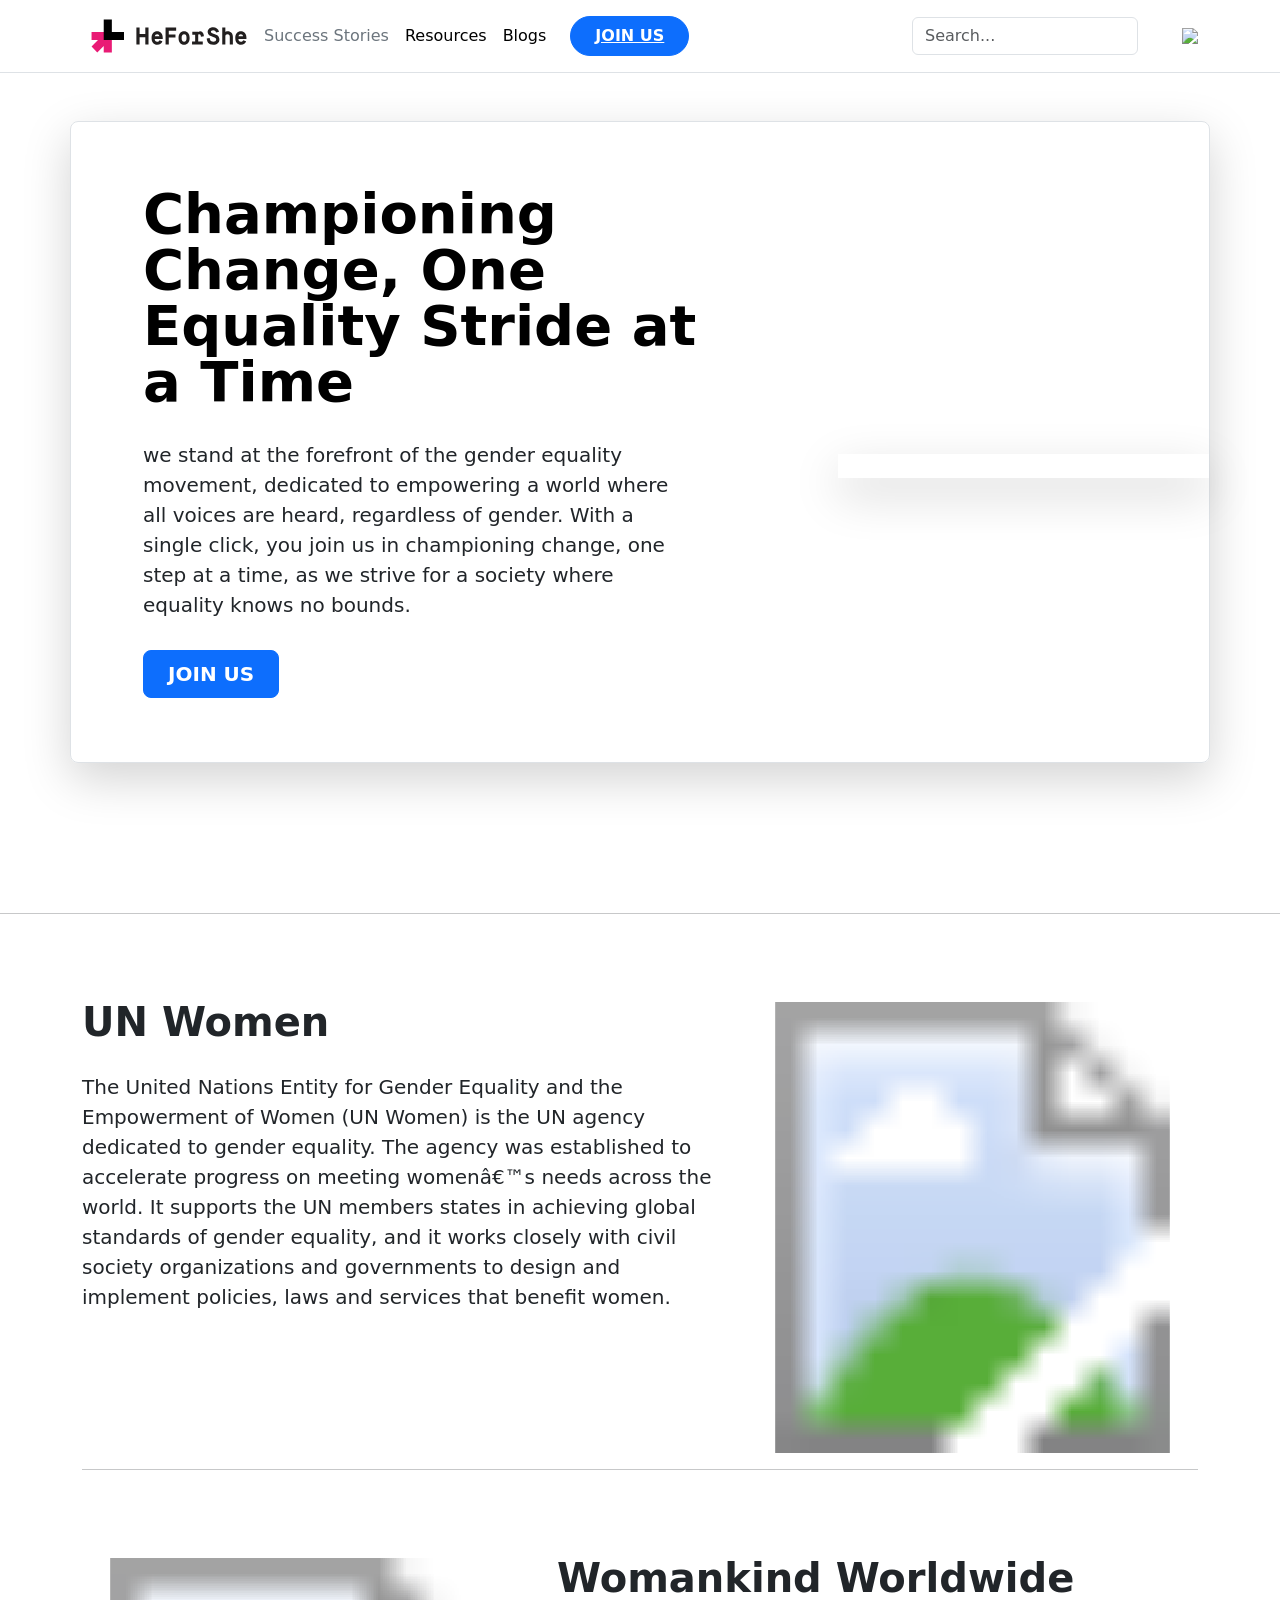
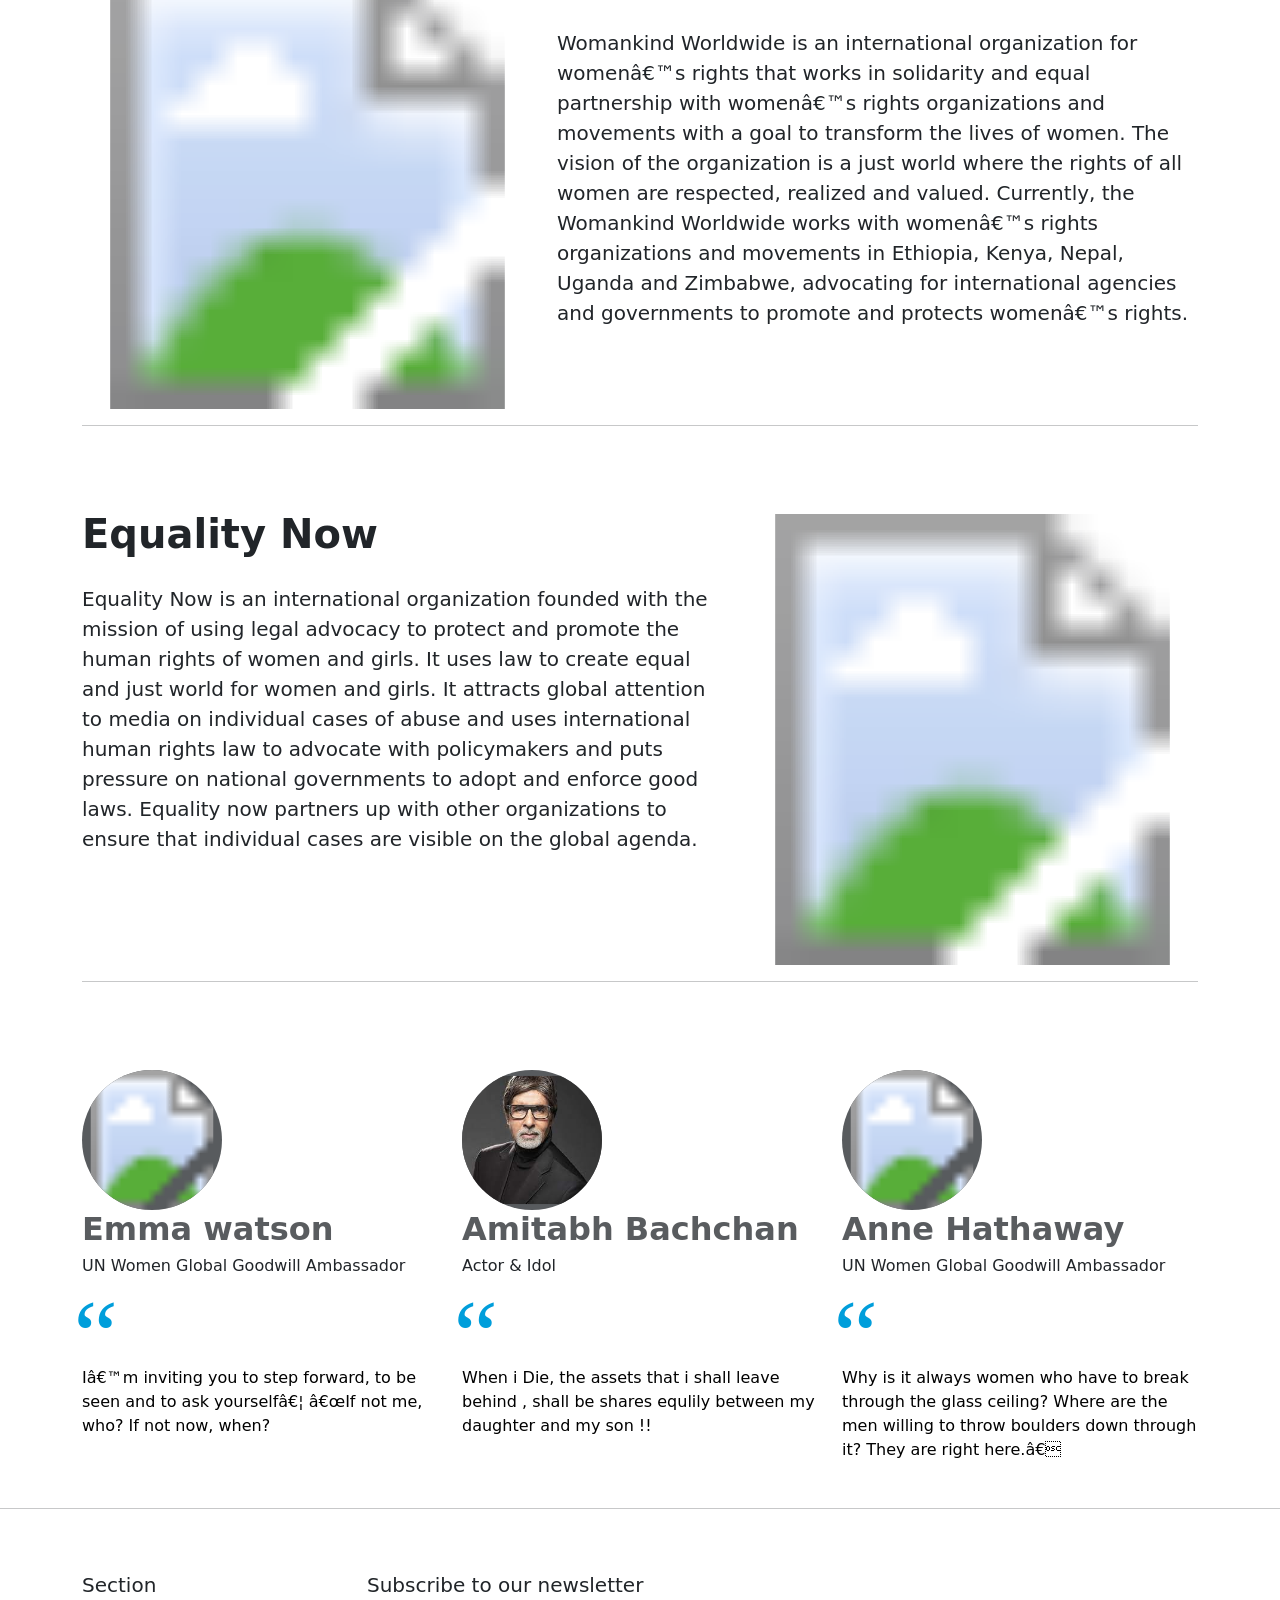
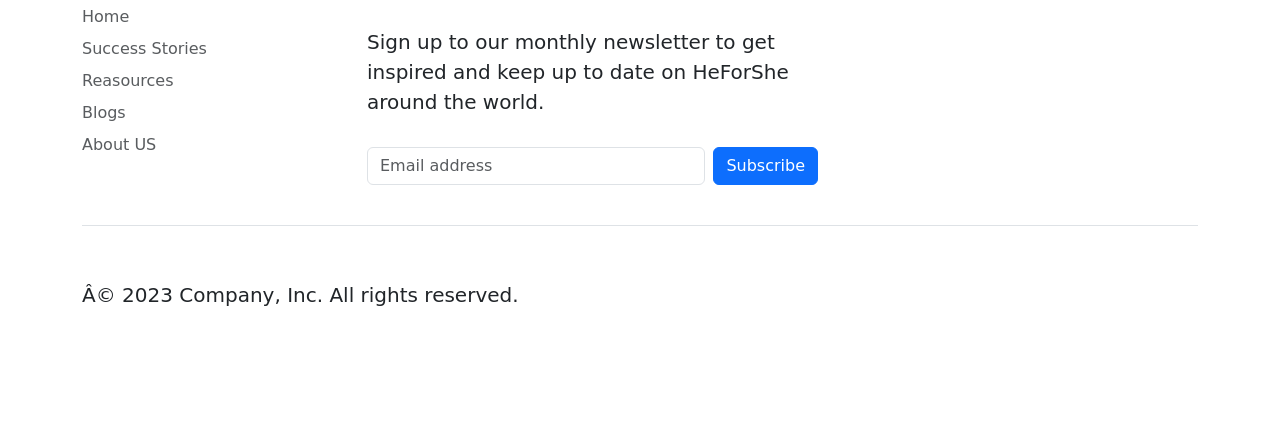
==== index.html @ f85cec6c "1st" ====
<!DOCTYPE html>
<html lang="en">
  <head>
    <link href="https://cdn.jsdelivr.net/npm/bootstrap@5.3.2/dist/css/bootstrap.min.css" rel="stylesheet" integrity="sha384-T3c6CoIi6uLrA9TneNEoa7RxnatzjcDSCmG1MXxSR1GAsXEV/Dwwykc2MPK8M2HN" crossorigin="anonymous">
   
    <title>HEFORSHE</title>
    <link rel="stylesheet" href="style.css">
  </head>
  <body>
    <header class="p-3  border-bottom">
        <div class="container">
          <div class="d-flex flex-wrap align-items-center justify-content-center justify-content-lg-start">
            <a href="/" class="d-flex align-items-center mb-2  mb-lg-0 link-body-emphasis text-decoration-none">
              <svg class="bi me-2 " width="150"  height="32" role="img" ><img   src="logo.svg"/></svg>
            </a>
            
            <ul class="nav col-12 col-lg-auto me-lg-auto mb-2 justify-content-center mb-md-0">
              <li><a href="#" class="nav-link px-2 link-secondary"></a></li>
              <li><a href="success.html" class="nav-link px-2 link-secondary">Success Stories</a></li>
              
              <li><a href="resources.html" class="nav-link px-2 link-body-emphasis">Resources</a></li>
              <li><a href="blogpage.html" class="nav-link px-2 link-body-emphasis">Blogs</a></li>
              <li><a href="#" class="nav-link px-2 link-secondary"></a></li>
              <button class="btn btn-primary rounded-pill px-2 px-4 me-md-2 fw-bold" type="button" ><a class="text-white"href="Joinus.html">JOIN US</a></button>
            </ul>
    
            <form class="col-12 col-lg-auto mb-3 mb-lg-0 me-lg-3" role="search">
              <input type="search" class="form-control" placeholder="Search..." aria-label="Search">
            </form>
            
            <a href="https://www.unwomen.org/en" class="d-flex align-items-center mb-2  mb-lg-0 link-body-emphasis text-decoration-none">
              <svg class="bi me-2 " width="20"  height="32" role="img" ><img href="https://www.unwomen.org/en"  src="https://www.unwomen.org/sites/default/files/2021-11/logo.svg"/></svg>
            </a>
    
           
          </div>
        </div>
      </header>
      
      

    

    
      
      <div class="container my-5">
        <div class="row p-4 pb-0 pe-lg-0 pt-lg-5 align-items-center rounded-3 border shadow-lg">
          <div class="col-lg-7 p-3 p-lg-5 pt-lg-3">
            <h1 class="display-4 fw-bold lh-1 text-body-emphasis">Championing Change, One Equality Stride at a Time</h1>
            <p class="lead">we stand at the forefront of the gender equality movement, dedicated to empowering a world where all voices are heard, regardless of gender. With a single click, you join us in championing change, one step at a time, as we strive for a society where equality knows no bounds.</p>
            <div class="d-grid gap-2 d-md-flex justify-content-md-start mb-4 mb-lg-3">
              <a href="Joinus.html"><button  type="button" class="btn btn-primary btn-lg px-4 me-md-2 fw-bold">JOIN US</button>
              </a>
            </div>
          </div>
          <div class="col-lg-4 offset-lg-1 p-0 overflow-hidden shadow-lg">
              <img class="rounded-lg-3" src="https://encrypted-tbn0.gstatic.com/images?q=tbn:ANd9GcS2pL4avNPLorINV29TD_T9YFarQGXSgUhSeA" alt="" width="450">
          </div>
        </div>
      </div>
      <br>
      <br>
      <br>
      <p></p>
      <hr class="featurette-divider">
      <br>
      <br>
      <br>
      <div class="container marketing">
        <div class="row featurette">
          <div class="col-md-7">
            <h2 class="featurette-heading fs-1 lh-1 fw-bold">UN Women <span class="text-body-secondary"></span></h2>
            <p class="lead">The United Nations Entity for Gender Equality and the Empowerment of Women (UN Women) is the UN agency dedicated to gender equality. The agency was established to accelerate progress on meeting women’s needs across the world. It supports the UN members states in achieving global standards of gender equality, and it works closely with civil society organizations and governments to design and implement policies, laws and services that benefit women.</p>
            <p class="link"></p>
          </div>
          <div class="col-md-5">
            <svg class="bd-placeholder-img bd-placeholder-img-lg featurette-image img-fluid mx-auto" width="500" height="500" xmlns="#" role="img" aria-label="" preserveAspectRatio="xMidYMid slice" focusable="false">
             
              
              <image width="100%" height="100%" xlink:href="https://www.unwomen.org/sites/default/files/2021-11/logo.svg" ></image>
            </svg>
            
          </div>
        </div>
        <hr class="featurette-divider">
        <br>
      <br>
      <br>
        <div class="row featurette">
          <div class="col-md-7 order-md-2">
            <h1 class="featurette-heading fw-bold lh-1">Womankind Worldwide</h1>
            <p class="lead">Womankind Worldwide is an international organization for women’s rights that works in solidarity and equal partnership with women’s rights organizations and movements with a goal to transform the lives of women. The vision of the organization is a just world where the rights of all women are respected, realized and valued. Currently, the Womankind Worldwide works with women’s rights organizations and movements in Ethiopia, Kenya, Nepal, Uganda and Zimbabwe, advocating for international agencies and governments to promote and protects women’s rights.</p>
            <p class="link"></p>
          </div>
          <div class="col-md-5 order-md-1">
            <svg class="bd-placeholder-img bd-placeholder-img-lg featurette-image img-fluid mx-auto" width="500" height="500"  role="img" aria-label="" preserveAspectRatio="xMidYMid slice" focusable="false">
              
              
              <image width="100%" height="100%" xlink:href="https://www.womankind.org.uk/wp-content/themes/womankind-theme/src/images/womenkind-logo.svg"></image>
            </svg>
          </div>
        </div>
        <hr class="featurette-divider">
        <br>
      <br>
      <br>
        <div class="row featurette">
          <div class="col-md-7">
            <h1 class="featurette-heading fw-bold lh-1">Equality Now</h1>
            <p class="lead">Equality Now is an international organization founded with the mission of using legal advocacy to protect and promote the human rights of women and girls. It uses law to create equal and just world for women and girls. It attracts global attention to media on individual cases of abuse and uses international human rights law to advocate with policymakers and puts pressure on national governments to adopt and enforce good laws. Equality now partners up with other organizations to ensure that individual cases are visible on the global agenda.</p>
            <p class="link"></p>
          </div>
          <div class="col-md-5">
            <svg class="bd-placeholder-img bd-placeholder-img-lg featurette-image img-fluid mx-auto" width="500" height="500"  role="img" aria-label="" preserveAspectRatio="xMidYMid slice" focusable="false">
              
              
              <image width="100%" height="100%" xlink:href="https://www.equalitynow.org/wp-content/uploads/2021/08/EqualityNow-logo.png"></image>
            </svg>
            
          </div>
        </div>
        <hr class="featurette-divider">
        <br>
      <br>
      <br>

        <div class="row">
          <div class="col-lg-4">
            <svg class="bd-placeholder-img rounded-circle" width="140" height="140" href="logo.svg" role="img" aria-label="Placeholder" preserveAspectRatio="xMidYMid slice" focusable="false"><rect width="100%" height="100%" fill="var(--bs-secondary-color)" ></rect>              <image width="100%" height="100%" xlink:href="https://www.heforshe.org/sites/default/files/2022-02/Emma%20Watson.png"></image></svg>
            <h2 class="fw-bold text-body-secondary">Emma watson</h2>
            <h6 class="fw-normal text-gray">UN Women Global Goodwill Ambassador</h3>
             
            <p class="text-body-emphasis fs-6 Quote-field_quote">I’m inviting you to step forward, to be seen and to ask yourself… “If not me, who? If not now, when?</p>
            
          </div><!-- /.col-lg-4 -->
          <div class="col-lg-4">
            <svg class="bd-placeholder-img rounded-circle" width="140" height="140" xmlns="" role="img" aria-label="Placeholder" preserveAspectRatio="xMidYMid slice" focusable="false"><rect width="100%" height="100%" fill="var(--bs-secondary-color)"></rect>              <image width="100%" height="100%" xlink:href="[data-uri]"></image></svg>
            <h2 class="fw-bold text-body-secondary ">Amitabh Bachchan</h2>
            <h6 class="fw-normal text-gray">Actor & Idol</h3>
            <p class="fw-normal text-body-emphasis fs-6 Quote-field_quote">When i Die, the assets that i shall leave behind , shall be shares equlily between my daughter and my son !! </p>
            
          </div><!-- /.col-lg-4 -->
          <div class="col-lg-4">
            <svg class="bd-placeholder-img rounded-circle" width="140" height="140" xmlns="https://www.heforshe.org/sites/default/files/2022-02/Emma%20Watson.png" role="img" aria-label="Placeholder" preserveAspectRatio="xMidYMid slice" focusable="false"><rect width="100%" height="100%" fill="var(--bs-secondary-color)"></rect>              <image width="100%" height="100%" xlink:href="https://www.heforshe.org/sites/default/files/2022-02/Anne%20Hathaway.png"></image></svg>
            <h2 class="fw-bold text-body-secondary">Anne Hathaway</h2>
            
            <h6 class="fw-normal text-gray">UN Women Global Goodwill Ambassador</h3>
              <p class="fw-normal text-body-emphasis fs-6 Quote-field_quote">Why is it always women who have to break through the glass ceiling? Where are the men willing to throw boulders down through it? They are right here.”</p>
           
          </div><!-- /.col-lg-4 -->
        </div>
        </div>
        <hr class="featurette-divider">
        
    
    
       
        
    
      
      
      <div class="container">
        <footer class="py-5">
          <div class="row">
            <div class="col-6 col-md-2 mb-3">
              <h5>Section</h5>
              <ul class="nav flex-column">
                <li class="nav-item mb-2"><a href="index.html" class="nav-link p-0 text-body-secondary">Home</a></li>
                <li class="nav-item mb-2"><a href="success.html" class="nav-link p-0 text-body-secondary">Success Stories</a></li>
                
                <li class="nav-item mb-2"><a href="resources.html" class="nav-link p-0 text-body-secondary">Reasources</a></li>
                <li class="nav-item mb-2"><a href="blogpage.html" class="nav-link p-0 text-body-secondary">Blogs</a></li>
                <li class="nav-item mb-2"><a href="aboutus.html" class="nav-link p-0 text-body-secondary">About US</a></li>
              </ul>
            </div>
      
           
      
            <div class="col-md-5 offset-md-1 mb-3">
              <form>
                <h5>Subscribe to our newsletter</h5>
                <p>Sign up to our monthly newsletter to get inspired and keep up to date on HeForShe around the world.</p>
                <div class="d-flex flex-column flex-sm-row w-100 gap-2">
                  <label for="newsletter1" class="visually-hidden">Email address</label>
                  <input id="newsletter1" type="text" class="form-control" placeholder="Email address">
                  <button class="btn btn-primary" type="button">Subscribe</button>
                </div>
              </form>
            </div>
          </div>
      
          <div class="d-flex flex-column flex-sm-row justify-content-between py-4 my-4 border-top">
            <p>© 2023 Company, Inc. All rights reserved.</p>
            <ul class="list-unstyled d-flex">
              <li class="ms-3"><a class="link-body-emphasis" href="#"><svg class="bi" width="24" height="24"><use xlink:href="#twitter"></use></svg></a></li>
              <li class="ms-3"><a class="link-body-emphasis" href="#"><svg class="bi" width="24" height="24"><use xlink:href="#instagram"></use></svg></a></li>
              <li class="ms-3"><a class="link-body-emphasis" href="#"><svg class="bi" width="24" height="24"><use xlink:href="#facebook"></use></svg></a></li>
            </ul>
          </div>
        </footer>
      </div>
	<script src="index.js"></script>
  </body>
</html>
---- style.css ----
.Quote-field_quote::before {
    display: block;
    content: "“";
    font-family: "Times New Roman", Times, serif;
    color: #009edb;
    font-size: 100px;
    line-height: 60px;
    margin-left: -8.5px;
    margin-top: 30px;
}


.SiteHeader-join_us_popup h2 {
    color: #0d6efd;
    margin: 0 0 5px;
}
button {
    display: inline-block;
    vertical-align: top;
    background: #0d6efd;
    color: #FFFFFF;
    border: 2px solid #0d6efd;
    font-family: 'Arial','sans-serif';
    -webkit-appearance: none;
    -moz-appearance: none;
    appearance: none;
    padding: 15px 25px;
    font-family: "maison_neuebold",Helvetica,Arial,sans-serif;
}


#block-joinusblock {
    text-align: center;
    padding: 0 0 30px;

    flex: 1 1 auto;
    margin: 0 auto;
    max-width: 30%;
    padding: auto;
   
    /* Add any specific styling for the container div */
}

.JoinUsBlock-body h2 {
    text-align: center;
    align-items: center;
    color: #0d6efd;
    margin: 0 0 5px;
}

.JoinUsBlock-field_social_media_links {
    align-items: center;
    margin-top: 20px;

}




.SocialMediaLinks-item a {
    padding: auto;
    display: inline-block;
    vertical-align: top;
    background: #0d6efd;
    color: #FFFFFF;
    border: 2px solid #0d6efd;
    font-family: 'Arial', sans-serif;
    -webkit-appearance: none;
    -moz-appearance: none;
    appearance: none;
    padding: 15px 25px;
    font-family: "maison_neuebold", Helvetica, Arial, sans-serif;
}

/* Add any other CSS rules as needed for your specific styling. */
.JoinTheConversation .SocialMedia-body {
    line-height: 26px;
}

.SocialMediaLinks ul {
    margin: 0;
    padding: 0;
    list-style: none;
}

.SocialMediaLinks--horizontal ul {
    display: -ms-flexbox;
    display: flex;
    -ms-flex-direction: row;
    flex-direction: row;
    -ms-flex-wrap: nowrap;
    flex-wrap: nowrap;
    -ms-flex-align: center;
    align-items: center;
    gap: 15px;
}

.SocialMediaLinks--vertical ul {
    display: -ms-flexbox;
    display: flex;
    -ms-flex-direction: column;
    flex-direction: column;
    -ms-flex-align: center;
    align-items: center;
    gap: 10px;
}

.SocialMediaLinks--vertical ul li {
    width: 100%;
}



.SocialMediaLinks-item:before {
    content: "";
    display: block;
    width: 32px;
    height: 0;
    padding-top: 32px;
    overflow: hidden;
    -webkit-mask-repeat: no-repeat;
    mask-repeat: no-repeat;
    -webkit-mask-size: contain;
    mask-size: contain;
    -webkit-mask-position: center center;
    mask-position: center center;
    background-color: #0d6efd;
    transition: background-color 0.5s ease;
}

.SocialMediaLinks-item:before:hover {
    background-color: #000000;
}

.SocialMediaLinks-item.instagram:before {
    -webkit-mask-image: url("https://www.heforshe.org//themes/custom/heforshe/assets/img/instagram.svg");
    mask-image: url("https://www.heforshe.org//themes/custom/heforshe/assets/img/instagram.svg");
}

.SocialMediaLinks-item.twitter:before {
    -webkit-mask-image: url("https://www.heforshe.org//themes/custom/heforshe/assets/img/twitter.svg");
    mask-image: url("https://www.heforshe.org//themes/custom/heforshe/assets/img/twitter.svg");
}

.SocialMediaLinks-item.facebook:before {
    -webkit-mask-image: url("https://www.heforshe.org//themes/custom/heforshe/assets/img/facebook.svg");
    mask-image: url("https://www.heforshe.org//themes/custom/heforshe/assets/img/facebook.svg");
}

.SocialMediaLinks-item.youtube:before {
    -webkit-mask-image: url("https://www.heforshe.org//themes/custom/heforshe/assets/img/youtube.svg");
    mask-image: url("https://www.heforshe.org//themes/custom/heforshe/assets/img/youtube.svg");
}

.SocialMediaLinks-item.tiktok:before {
    -webkit-mask-image: url("https://www.heforshe.org//themes/custom/heforshe/assets/img/tiktok.svg");
    mask-image: url("https://www.heforshe.org//themes/custom/heforshe/assets/img/tiktok.svg");
}



.SocialMediaLinks-item--with_title {
    display: block;
    font-family: "maison_neuebold",Helvetica,Arial,sans-serif;
    background-color: #0d6efd;
    color: white;
    text-decoration: none;
    text-transform: uppercase;
    padding: 10px;
    border-radius: 100px;
}


.SocialMediaLinks-item--with_title:before {
    display: inline-block;
    vertical-align: middle;
    background-color: white;
}

.Resource-share_links {
    display: -ms-flexbox;
    display: flex;
    -ms-flex-align: center;
    align-items: center;
    -ms-flex-pack: end;
    justify-content: flex-end;
}

.Resource-share_links .social-icon {
    height: 25px;
    width: 25px;
    display: inline-block;
    margin: 5px;
}

.Resource-share_links .facebook-icon {
    background: url(https://www.heforshe.org//themes/custom/heforshe/assets/img/facebook.png) no-repeat 100% center / 25px;
}

.Resource-share_links .twitter-icon {
    background: url(https://www.heforshe.org//themes/custom/heforshe/assets/img/twitter.png) no-repeat 100% center / 25px;
}

.Resource-share_links .linkedin-icon {
    background: url(https://www.heforshe.org//themes/custom/heforshe/assets/img/linkedin.png) no-repeat 100% center / 25px;
}

header.masthead-blogmainpage {
    margin-bottom: 50px;
    background: no-repeat center center;
    background-color: #6c757d;
    background-attachment: scroll;
    position: relative;
    background-size: cover;
    padding-top: 8rem;
    padding-bottom: 8rem;
    text-align:center;
    color: white;
    
   
    background-repeat: no-repeat;
}
header.masthead {
    margin-bottom: 50px;
    background: no-repeat center center;
    background-color: #6c757d;
    background-attachment: scroll;
    position: relative;
    background-size: cover;
    padding-top: 8rem;
    padding-bottom: 8rem;
    text-align:justify;
    color: white;
    
   
    background-repeat: no-repeat;
}


.container_blog_, .container-fluid, .container-sm, .container-md, .container-lg, .container-xl {
    width: 100%;
    padding-right: 15px;
    padding-left: 15px;
    margin-right: auto;
    margin-left: auto;
    max-width: 710px;
}
header.masthead .post-heading .meta a {
    color: #fff;
    text-decoration: none;
}
header.masthead .post-heading .meta a:hover {
    color: #fff;
    text-decoration: underline;
}


header.masthead .page-heading, header.masthead .post-heading, header.masthead .site-heading {
    padding: 200px 0 150px;
    color: white;
    
}

.post-preview>a>.post-title {
    font-size: 30px;
    margin-top: 30px;
    margin-bottom: 10px;
    font-weight: 700;

}
.post-preview>a>.post-subtitle {
    font-weight: 300;
    margin: 0 0 10px;
}
.post-preview>.post-meta {
    font-size: 18px;
    font-style: italic;
    margin-top: 0;
    color: #6c757d;

}


.post-preview>a {
    color: #212529;
    text-decoration: none;
    background-color: transparent;
    -webkit-text-decoration-skip: objects;


}
.post-preview>a:hover {
    color: #0088ff;
}
.entry-content {

    margin-top: 30px;
    margin-bottom: 30px;
}


.entry-content a {
    text-decoration: none;
    color: #212529;
    text-decoration: none;
    background-color: transparent;
    -webkit-text-decoration-skip: objects;
}
.entry-content img {
    box-sizing: border-box;
    height: auto;
    max-width: 100%;
    vertical-align: bottom;
}
.entry-content a:hover {
    color: #0088ff;
    text-decoration: underline;
   
}

.blockquote {
    margin-bottom: 1rem;
    font-size: 1.25rem;
}

blockquote {
    font-style: italic;
    color: #6c757d;
}
blockquote {
    margin: 0 0 1rem;
}
p {
    font-size: 20px;
    line-height: 1.5;
    margin: 30px 0;
}
.section-heading {
    font-size: 36px;
    font-weight: 700;
    margin-top: 60px;
}

.caption {
    font-size: 14px;
    font-style: italic;
    display: block;
    margin: 0;
    padding: 10px;
    text-align: center;
    border-bottom-right-radius: 5px;
    border-bottom-left-radius: 5px;
}
p a {
    text-decoration: underline;
}
a {
    color: #212529;
}
.card {
    position: relative;
    width: 270px;
    margin: 2em;
    display: grid;
    grid-template-columns: 1fr;
    grid-template-rows: 180px 1fr auto;
}

.card-body,
.card-footer {
    display: flex;
    flex-direction: column;
    align-items: center;
}

.card-image {
    position: relative;
    border-top-left-radius: 18px;
    border-top-right-radius: 18px;
    z-index: 2;
    display: flex;
    justify-content: center;
    align-items: center;
    background: url(./images/bk1.jpg);
    background-size: cover;
}

.card-image img {
    max-width: 95%;
    max-height: 95%;
    transition: max-width 0.4s, max-height 0.4s;
}

.card:hover .card-image img {
    max-width: 120%;
    max-height: 120%;
}


.card {
    box-shadow: 0 15px 30px -10px #000;
    cursor: pointer;
}

.card:hover {
    box-shadow: 4px 4px 25px rgba(0, 0, 0, 0.2);
}

.card:nth-child(2) .card-image {
    background: url(./images/bk2.jpg);
}

.card:nth-child(3) .card-image {
    background: url(./images/bk3.jpg);
}

.card:nth-child(4) .card-image {
    background: url(./images/bk4.jpg);
}

.card-body {
    background: #fff;
    padding: 20px 28px;
}

.card-body .power {
    font-weight: bolder;
}

.card-body h2 {
    font-size: 1.8em;
    margin: 4px auto 12px;
}

.card-body p {
    color: gray;
    font-size: 1.1em;
    line-height: 20px;
    text-align: center;
}

.card-footer {
    width: 100%;
    display: grid;
    grid-template-columns: 1fr 1fr 1fr;
    border-bottom-left-radius: 18px;
    border-bottom-right-radius: 18px;
}

.card-footer .info {
    font-size: 0.9em;
    padding: 10px;
    color: #fff;
    display: flex;
    flex-direction: column;
    align-items: center;
    border-right: 1px solid rgba(0, 0, 0, 0.1);
}

.card-footer .info:last-child {
    border: none;
}

.card-footer .info .type {
    text-transform: uppercase;
    margin-top: 2px;
    font-size: 0.8em;
}

.card:nth-child(1) .card-footer {
    background: #4891ba;
}
.card:nth-child(2) .card-footer {
    background: #f6b10f;
}
.card:nth-child(3) .card-footer {
    background: #959595;
}
.card:nth-child(4) .card-footer {
    background: #9e5161;
}

.card:nth-child(1) .power {
    color: #4891ba;
}
.card:nth-child(2) .power {
    color: #f6b10f;
}
.card:nth-child(3) .power {
    color: #959595;
}
.card:nth-child(4) .power {
    color: #9e5161;
}

.selector {
    position: absolute;
    top: 0;
    left: 0;
    width: 100%;
    height: 100%;
    background-color: rgba(255, 255, 255, 0.85);
    border-radius: 18px;

    display: flex;
    justify-content: center;
    align-items: center;
    opacity: 0;
    transition: opacity 0.5s;
}

.card:hover .selector {
    opacity: 1;
}

.selector button {
    background-color: #4891ba;
    color: #fff;
    outline: none;
    border: 2px solid currentColor;
    cursor: pointer;
    padding: 12px 20px;
    transform: translateY(60px);
    border-radius: 50px;
    text-transform: uppercase;
    letter-spacing: 2px;
    font-size: 1.1em;
    font-weight: bolder;
    transition: opacity 0.3s;
}

.selector button:hover {
    opacity: 0.8;
}

.card:nth-child(2) .selector button {
    background-color: #f6b10f;
}
.card:nth-child(3) .selector button {
    background-color: #959595;
}
.card:nth-child(4) .selector button {
    background-color: #9e5161;
}
.container_card {
    position: relative;
    display: flex;
    justify-content: center;
    align-items: center;
    flex-wrap: wrap;
}
.report__button {
    border: 1px solid rgb(0, 158, 255);
    border-radius: 4px;
    padding: 1em 1.5em 1em 1.5em;
    margin: 2em 0;
    text-align: left;
    display: block;
    font-weight: 600;
    cursor: pointer;
    text-decoration: none;
    margin: 0;
    padding: 0;
    white-space: nowrap;
    font-size: 0.875rem;
    position: relative;
    text-align: center;
    
}
.report__button a {
    -webkit-transition: all 0.15s ease-out;
    -moz-transition: all 0.15s ease-out;
    -ms-transition: all 0.15s ease-out;
    transition: all 0.15s ease-out;
    background-color: #0d6efd;  
    color: #ffffff;
    display: inline-flex;
    justify-content: center;
    align-items: center;
    padding: 0.5rem;
    width: 100%;
}
.report__button--padded {
    margin-bottom: 1rem;
}
.report__button .img {
    vertical-align: text-bottom;
}
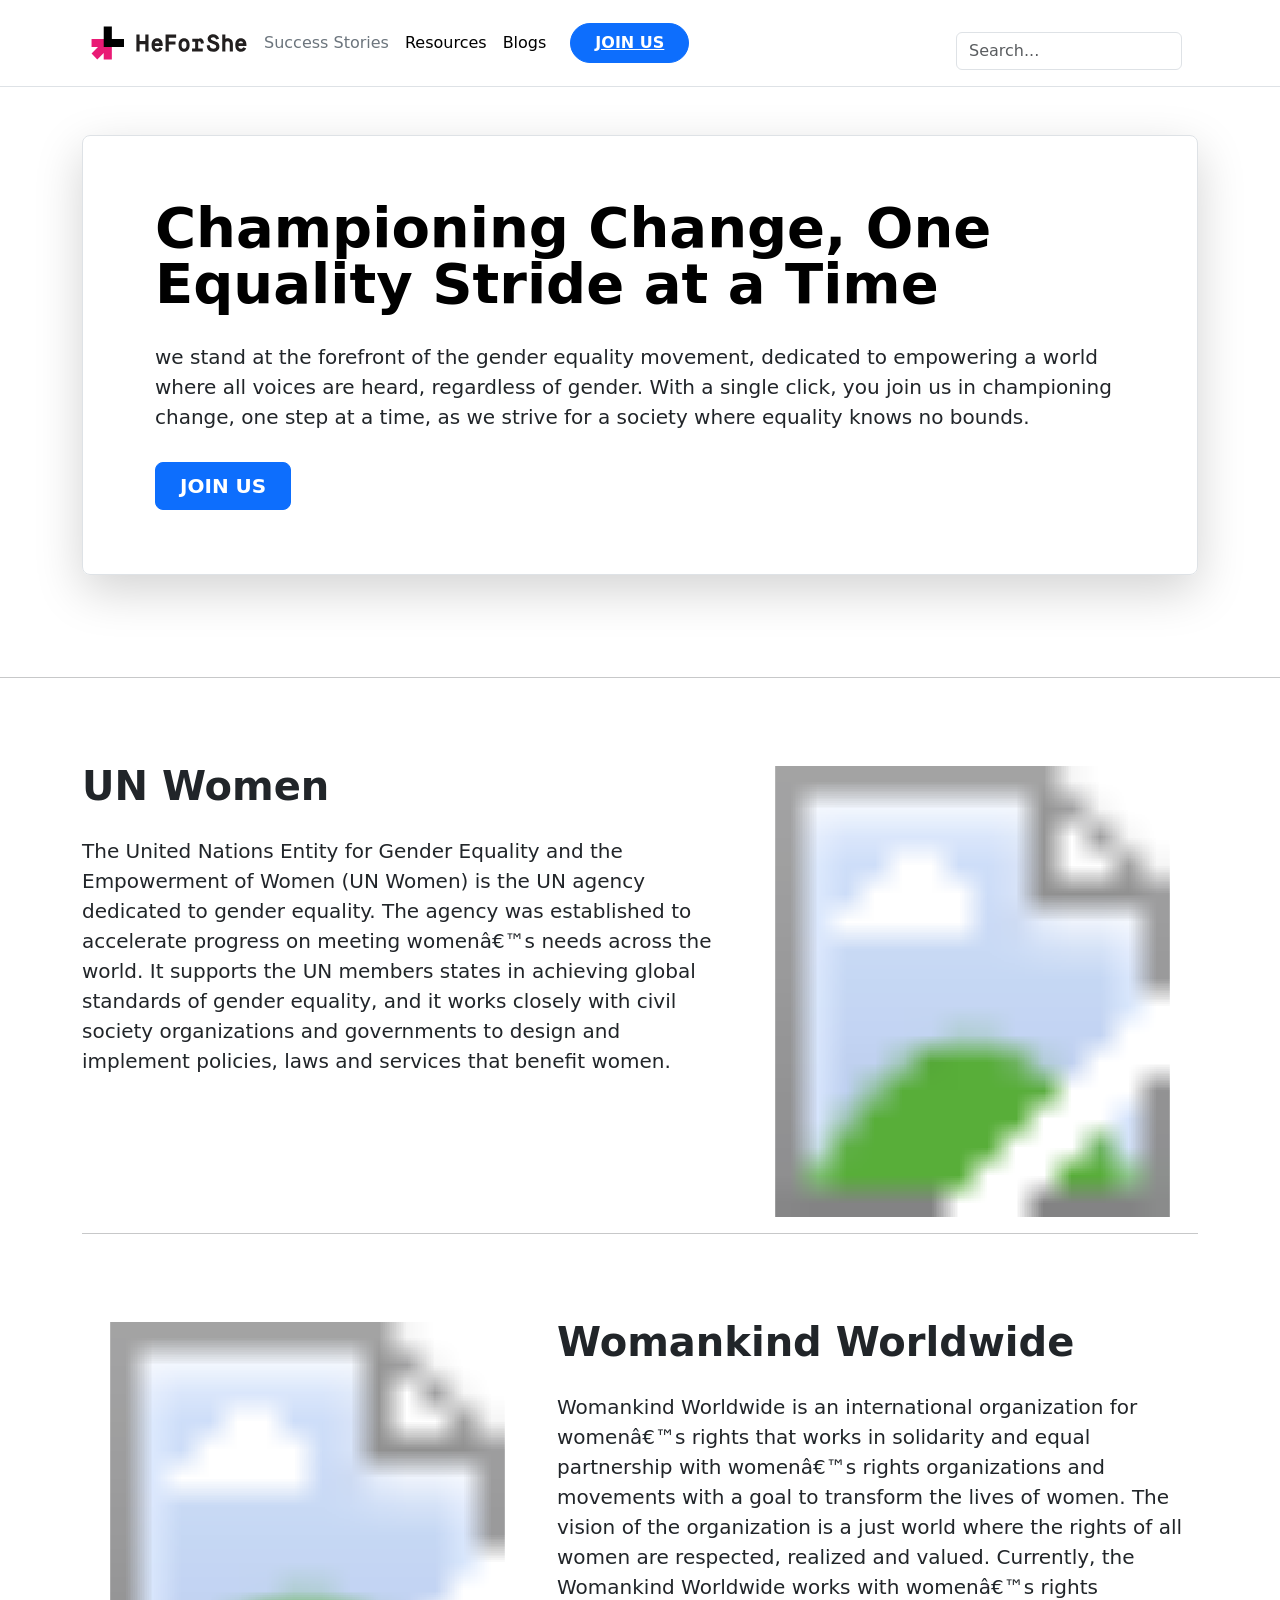
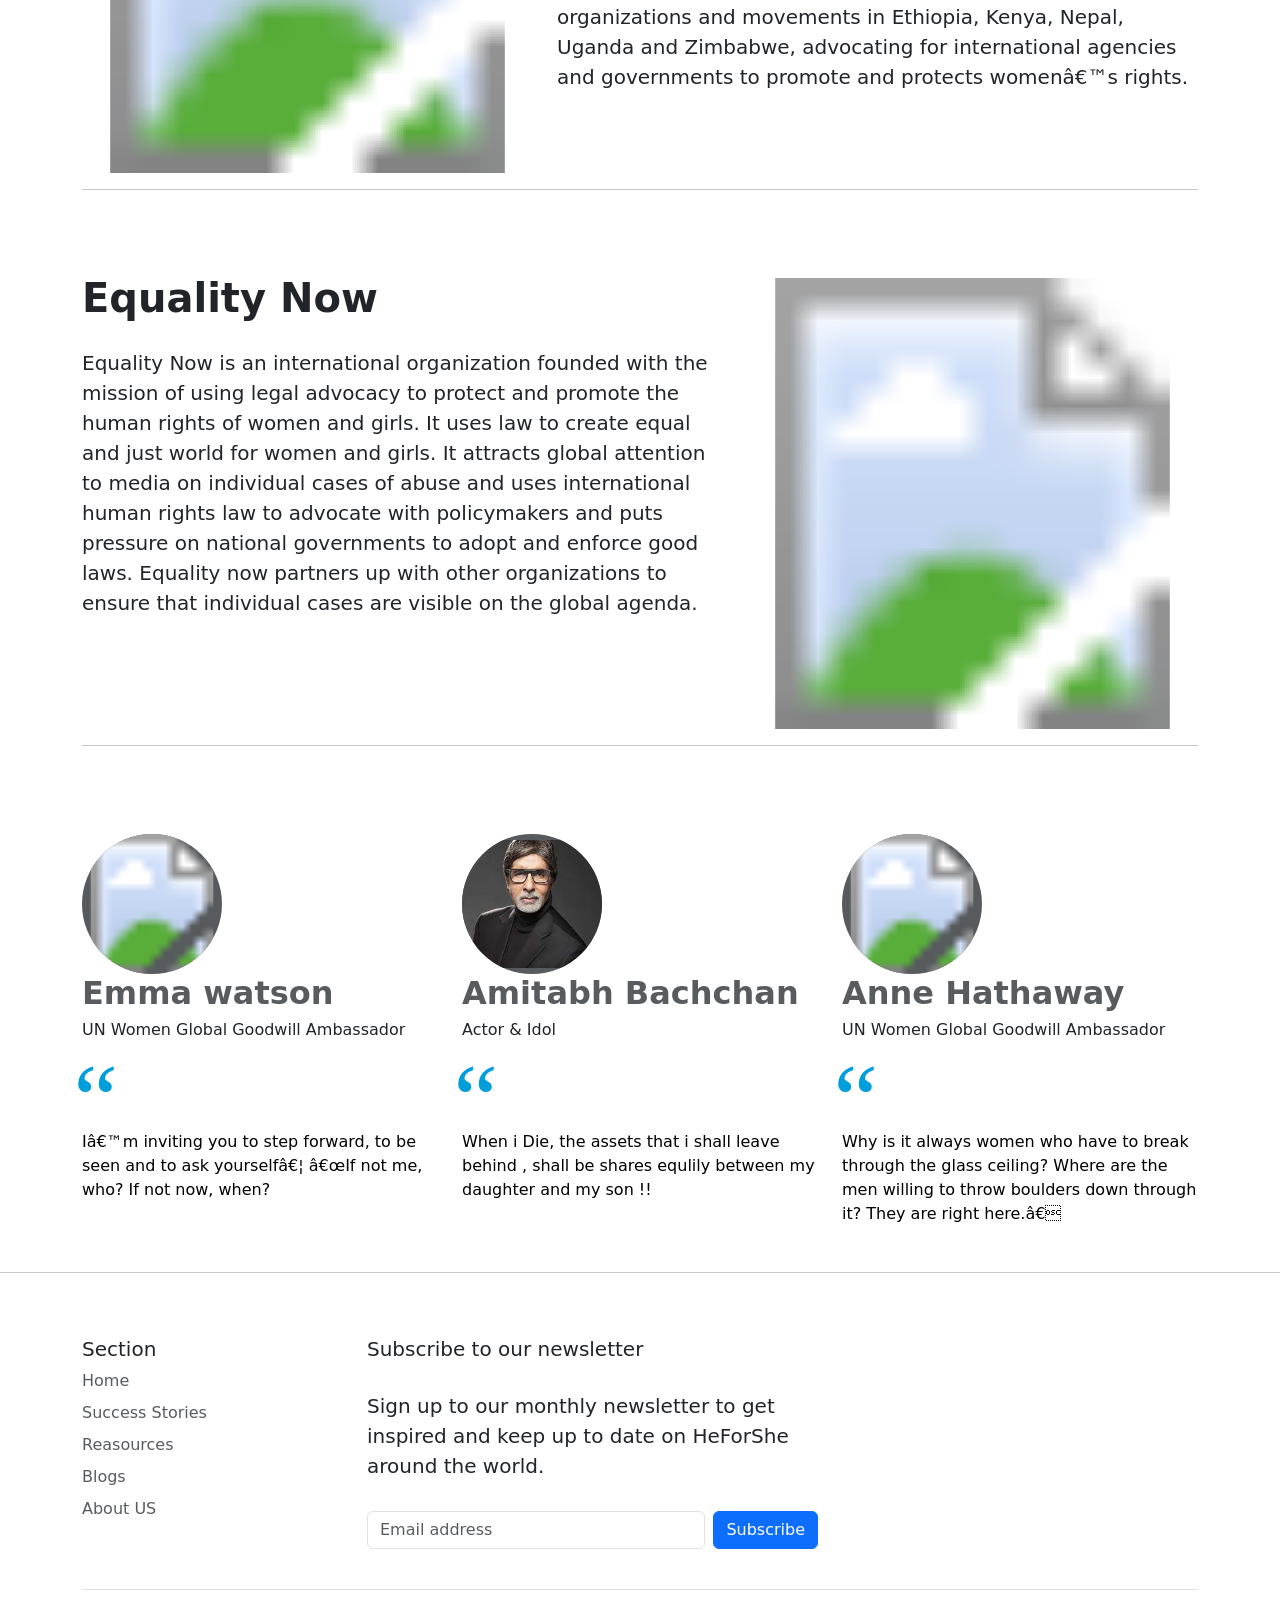
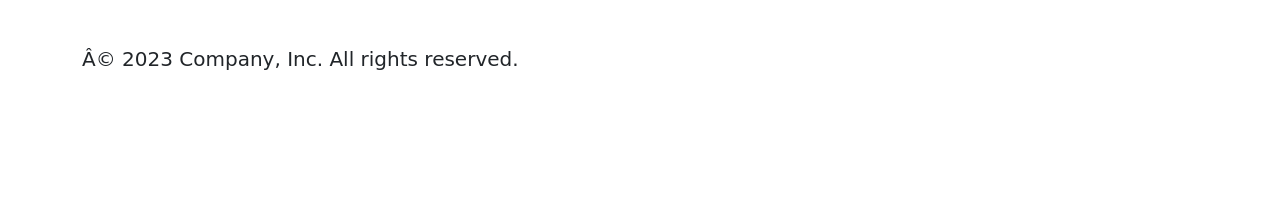
==== commit 1473f3a0: "herechange" ====
--- a/index.html
+++ b/index.html
@@ -21,16 +21,18 @@
               <li><a href="resources.html" class="nav-link px-2 link-body-emphasis">Resources</a></li>
               <li><a href="blogpage.html" class="nav-link px-2 link-body-emphasis">Blogs</a></li>
               <li><a href="#" class="nav-link px-2 link-secondary"></a></li>
-              <button class="btn btn-primary rounded-pill px-2 px-4 me-md-2 fw-bold" type="button" ><a class="text-white"href="Joinus.html">JOIN US</a></button>
+
+              <button
+               class="btn btn-primary rounded-pill px-2 px-4 me-md-2 fw-bold" type="button" ><a class="text-white"href="Joinus.html">JOIN US</a></button>
             </ul>
-    
-            <form class="col-12 col-lg-auto mb-3 mb-lg-0 me-lg-3" role="search">
+            <br>
+            <br>
+    
+            <form class="col-12 col-lg-auto mt-3 mb-3 mb-lg-0 me-lg-3" role="search">
               <input type="search" class="form-control" placeholder="Search..." aria-label="Search">
             </form>
             
-            <a href="https://www.unwomen.org/en" class="d-flex align-items-center mb-2  mb-lg-0 link-body-emphasis text-decoration-none">
-              <svg class="bi me-2 " width="20"  height="32" role="img" ><img href="https://www.unwomen.org/en"  src="https://www.unwomen.org/sites/default/files/2021-11/logo.svg"/></svg>
-            </a>
+            
     
            
           </div>
@@ -44,8 +46,8 @@
     
       
       <div class="container my-5">
-        <div class="row p-4 pb-0 pe-lg-0 pt-lg-5 align-items-center rounded-3 border shadow-lg">
-          <div class="col-lg-7 p-3 p-lg-5 pt-lg-3">
+        <div class=" p-4 pb-0 pe-lg-0 pt-lg-5 align-items-center rounded-3 border shadow-lg">
+          <div class=" p-3 p-lg-5 pt-lg-3">
             <h1 class="display-4 fw-bold lh-1 text-body-emphasis">Championing Change, One Equality Stride at a Time</h1>
             <p class="lead">we stand at the forefront of the gender equality movement, dedicated to empowering a world where all voices are heard, regardless of gender. With a single click, you join us in championing change, one step at a time, as we strive for a society where equality knows no bounds.</p>
             <div class="d-grid gap-2 d-md-flex justify-content-md-start mb-4 mb-lg-3">
@@ -53,14 +55,12 @@
               </a>
             </div>
           </div>
-          <div class="col-lg-4 offset-lg-1 p-0 overflow-hidden shadow-lg">
-              <img class="rounded-lg-3" src="https://encrypted-tbn0.gstatic.com/images?q=tbn:ANd9GcS2pL4avNPLorINV29TD_T9YFarQGXSgUhSeA" alt="" width="450">
-          </div>
+          
+         
         </div>
       </div>
       <br>
-      <br>
-      <br>
+
       <p></p>
       <hr class="featurette-divider">
       <br>
--- a/style.css
+++ b/style.css
@@ -8,6 +8,12 @@
     margin-left: -8.5px;
     margin-top: 30px;
 }
+
+.hero{
+    display: none;
+
+}
+
 
 
 .SiteHeader-join_us_popup h2 {
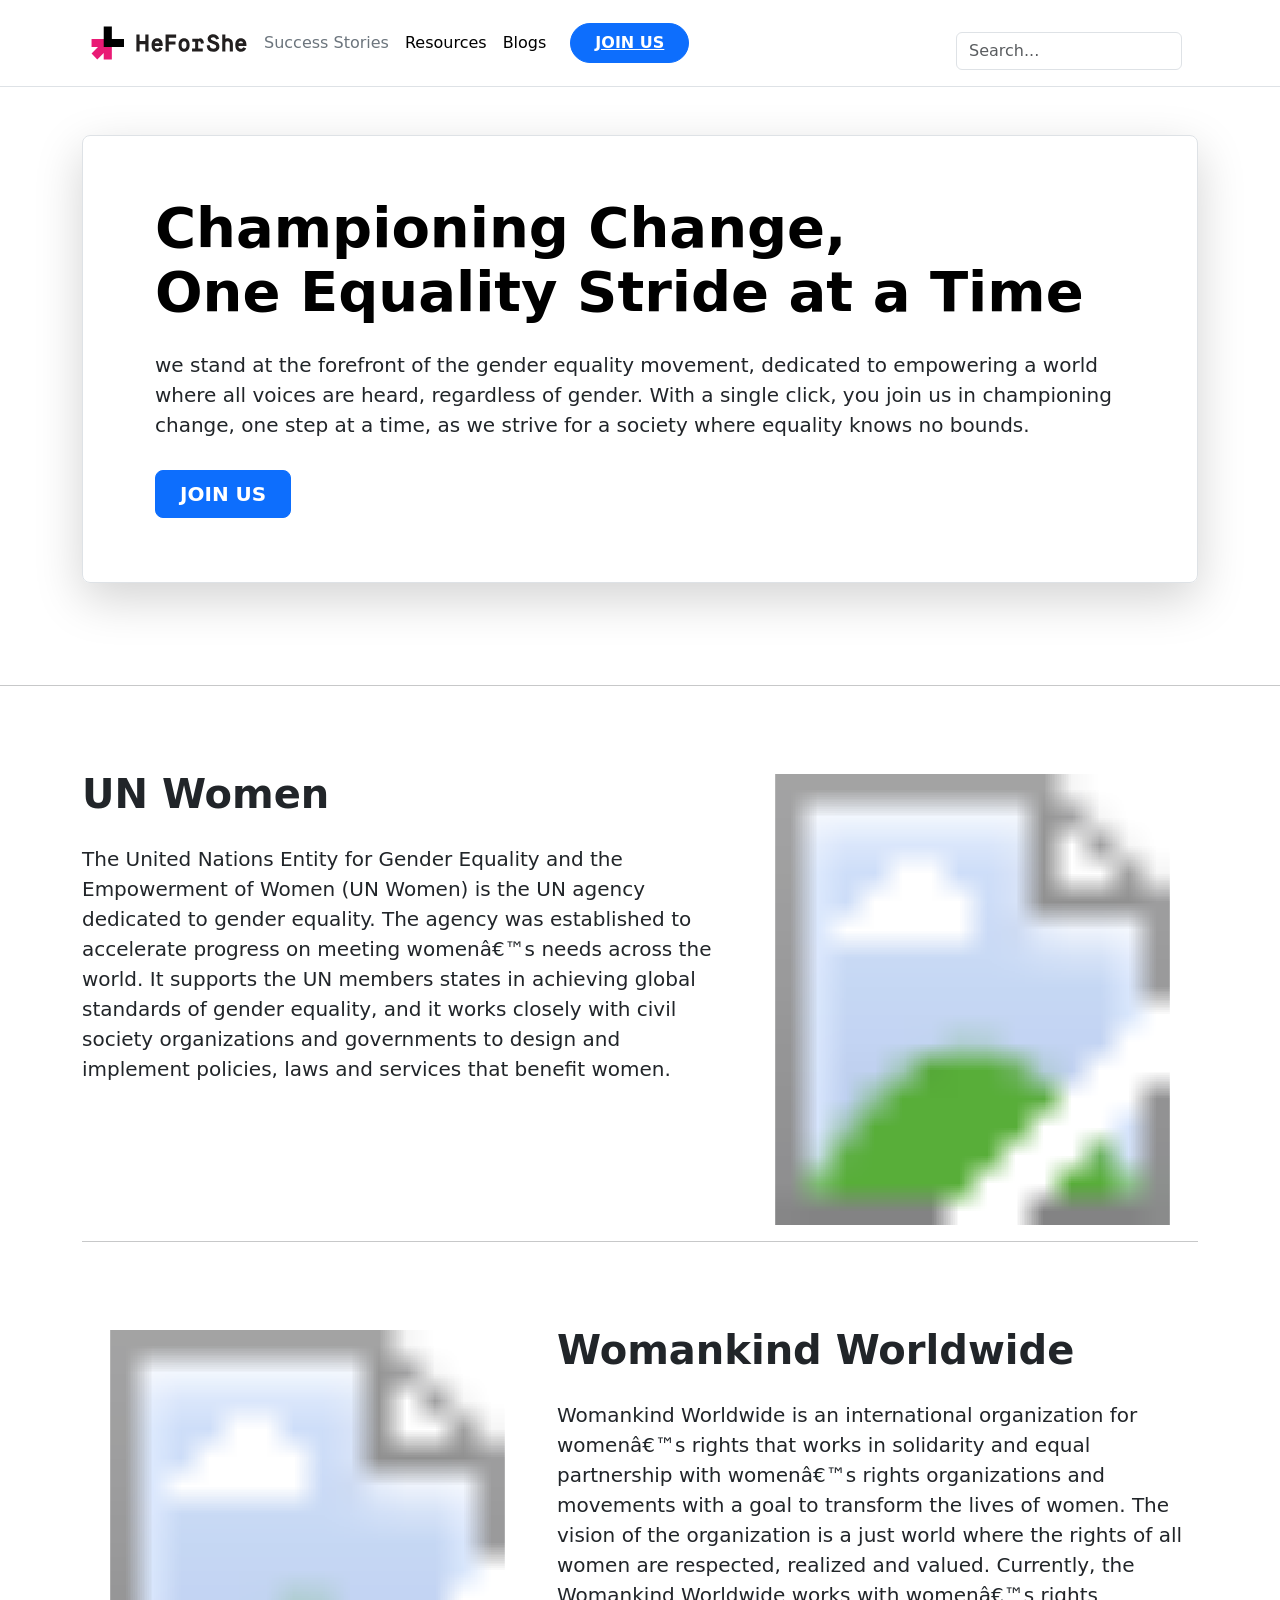
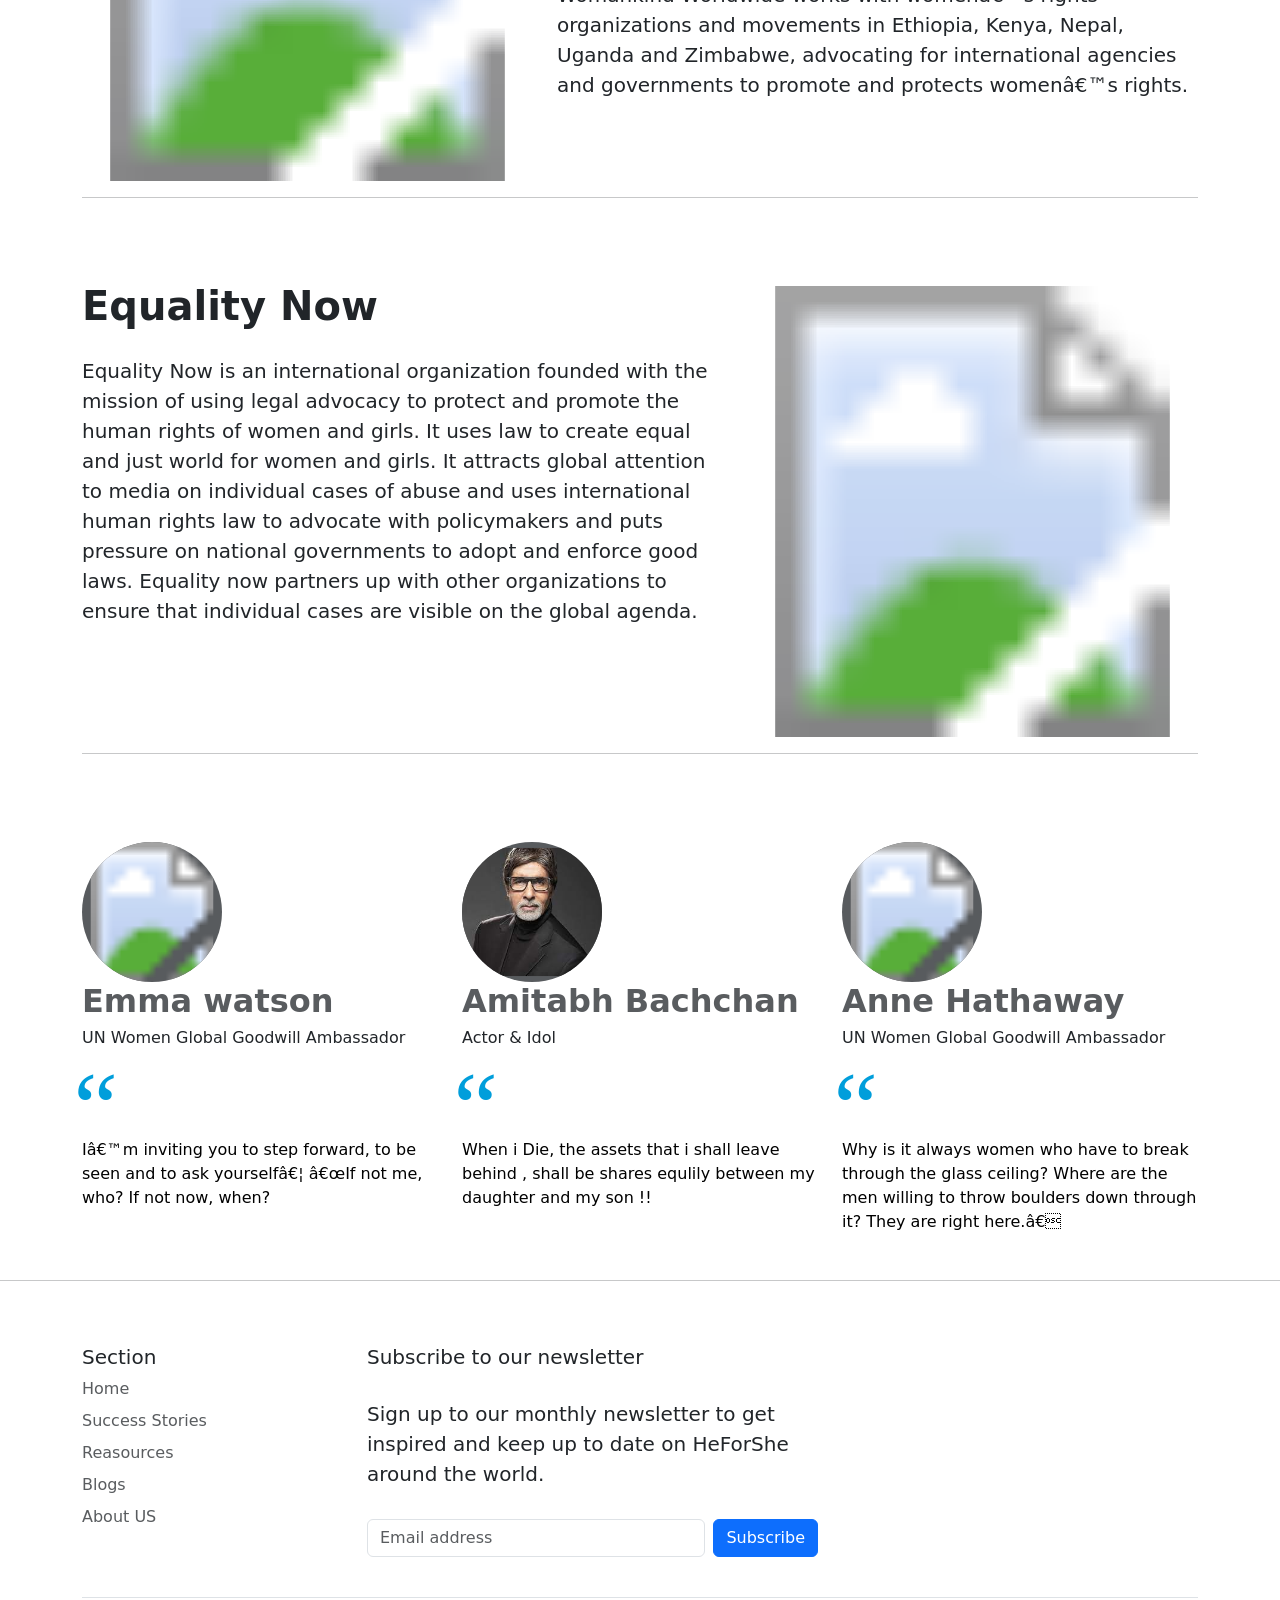
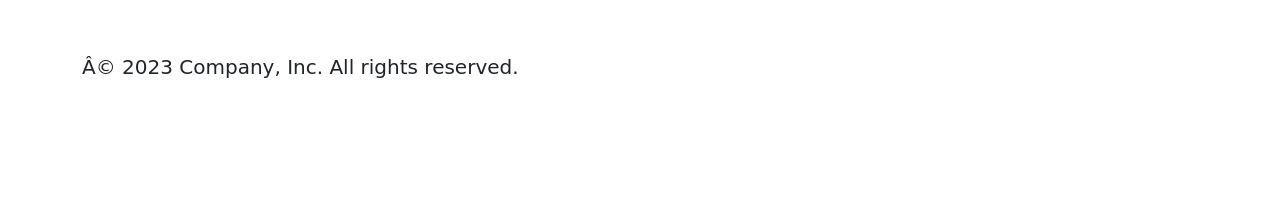
==== commit 5873d2e7: "hero-fix" ====
--- a/index.html
+++ b/index.html
@@ -48,9 +48,9 @@
       <div class="container my-5">
         <div class=" p-4 pb-0 pe-lg-0 pt-lg-5 align-items-center rounded-3 border shadow-lg">
           <div class=" p-3 p-lg-5 pt-lg-3">
-            <h1 class="display-4 fw-bold lh-1 text-body-emphasis">Championing Change, One Equality Stride at a Time</h1>
+            <h1 class="display-4 mr-10 fw-bold lh-1 text-body-emphasis">Championing Change,</h1><h2 class="display-4 mr-10 fw-bold lh-1 text-body-emphasis" >One Equality Stride at a Time</h1>
             <p class="lead">we stand at the forefront of the gender equality movement, dedicated to empowering a world where all voices are heard, regardless of gender. With a single click, you join us in championing change, one step at a time, as we strive for a society where equality knows no bounds.</p>
-            <div class="d-grid gap-2 d-md-flex justify-content-md-start mb-4 mb-lg-3">
+            <div class="d-grid gap-2  mr-5 d-md-flex justify-content-md-start mb-4 mb-lg-3">
               <a href="Joinus.html"><button  type="button" class="btn btn-primary btn-lg px-4 me-md-2 fw-bold">JOIN US</button>
               </a>
             </div>
@@ -60,7 +60,7 @@
         </div>
       </div>
       <br>
-
+      
       <p></p>
       <hr class="featurette-divider">
       <br>
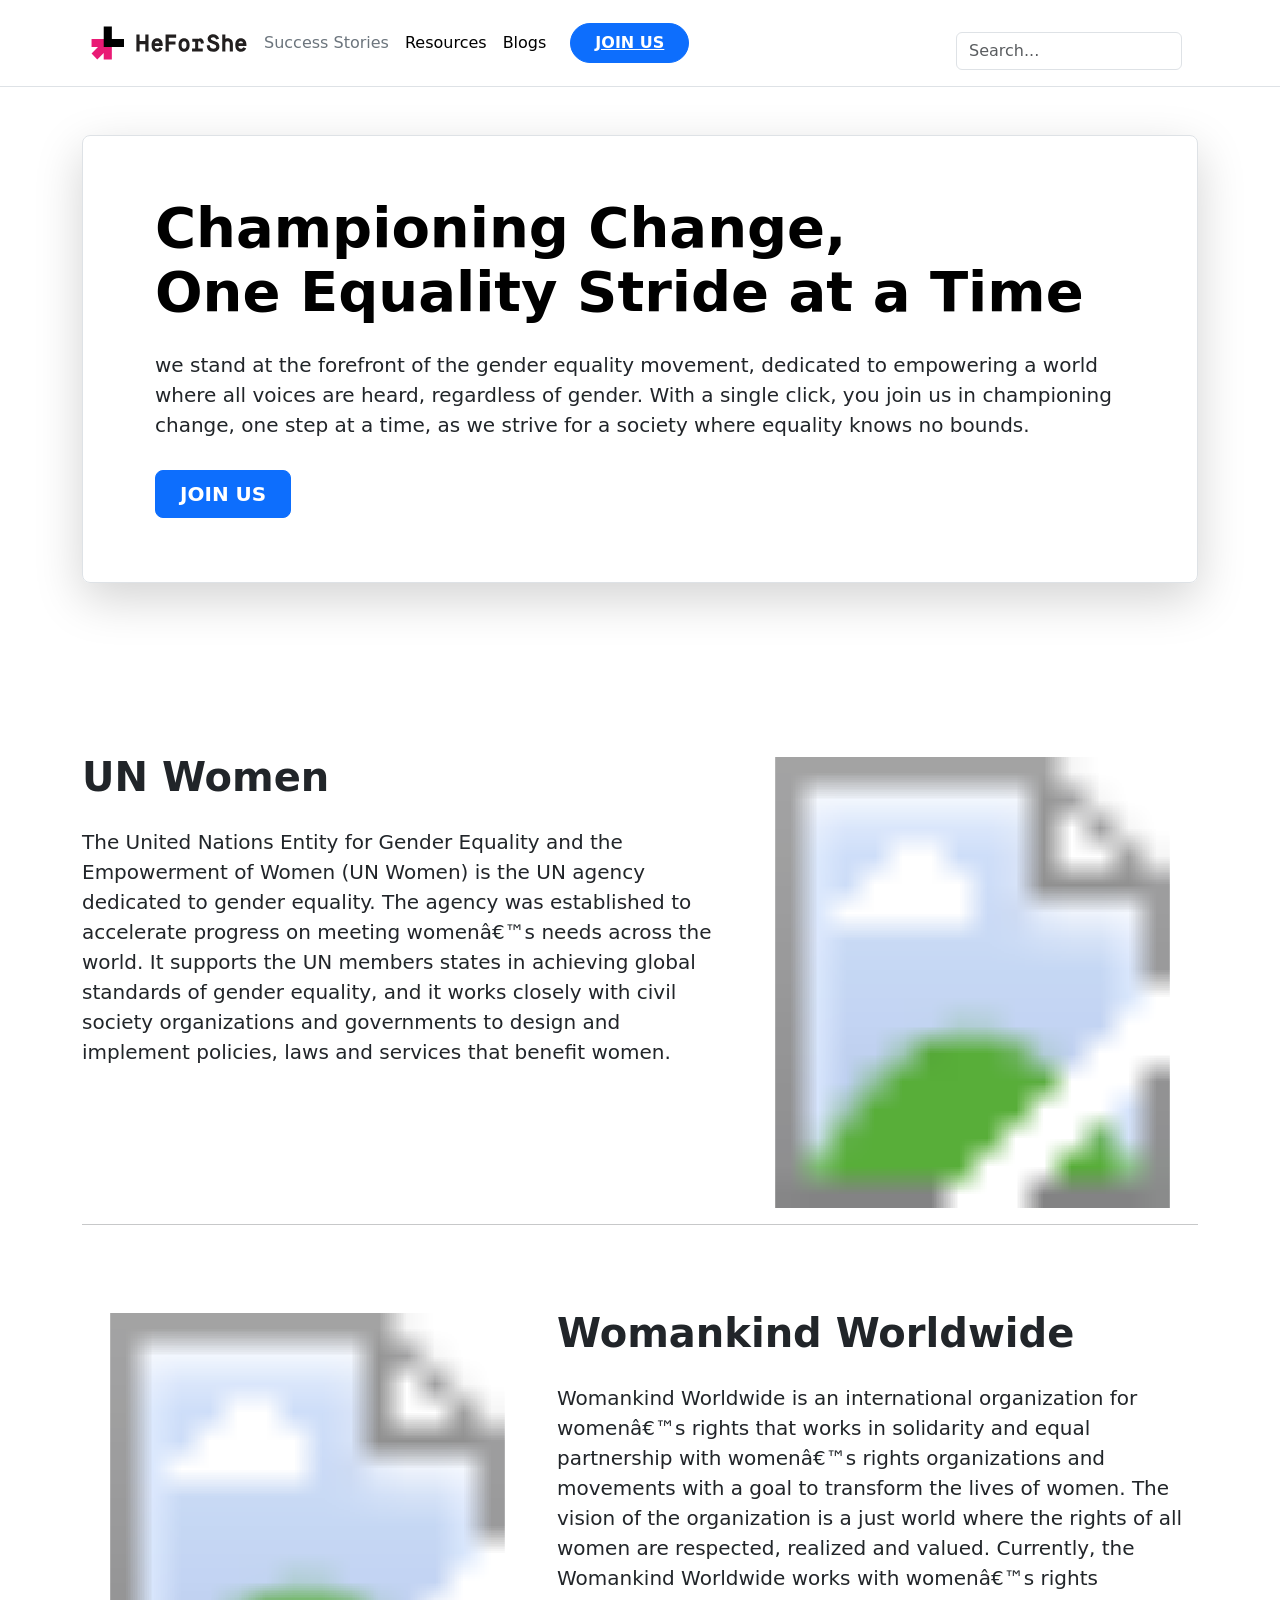
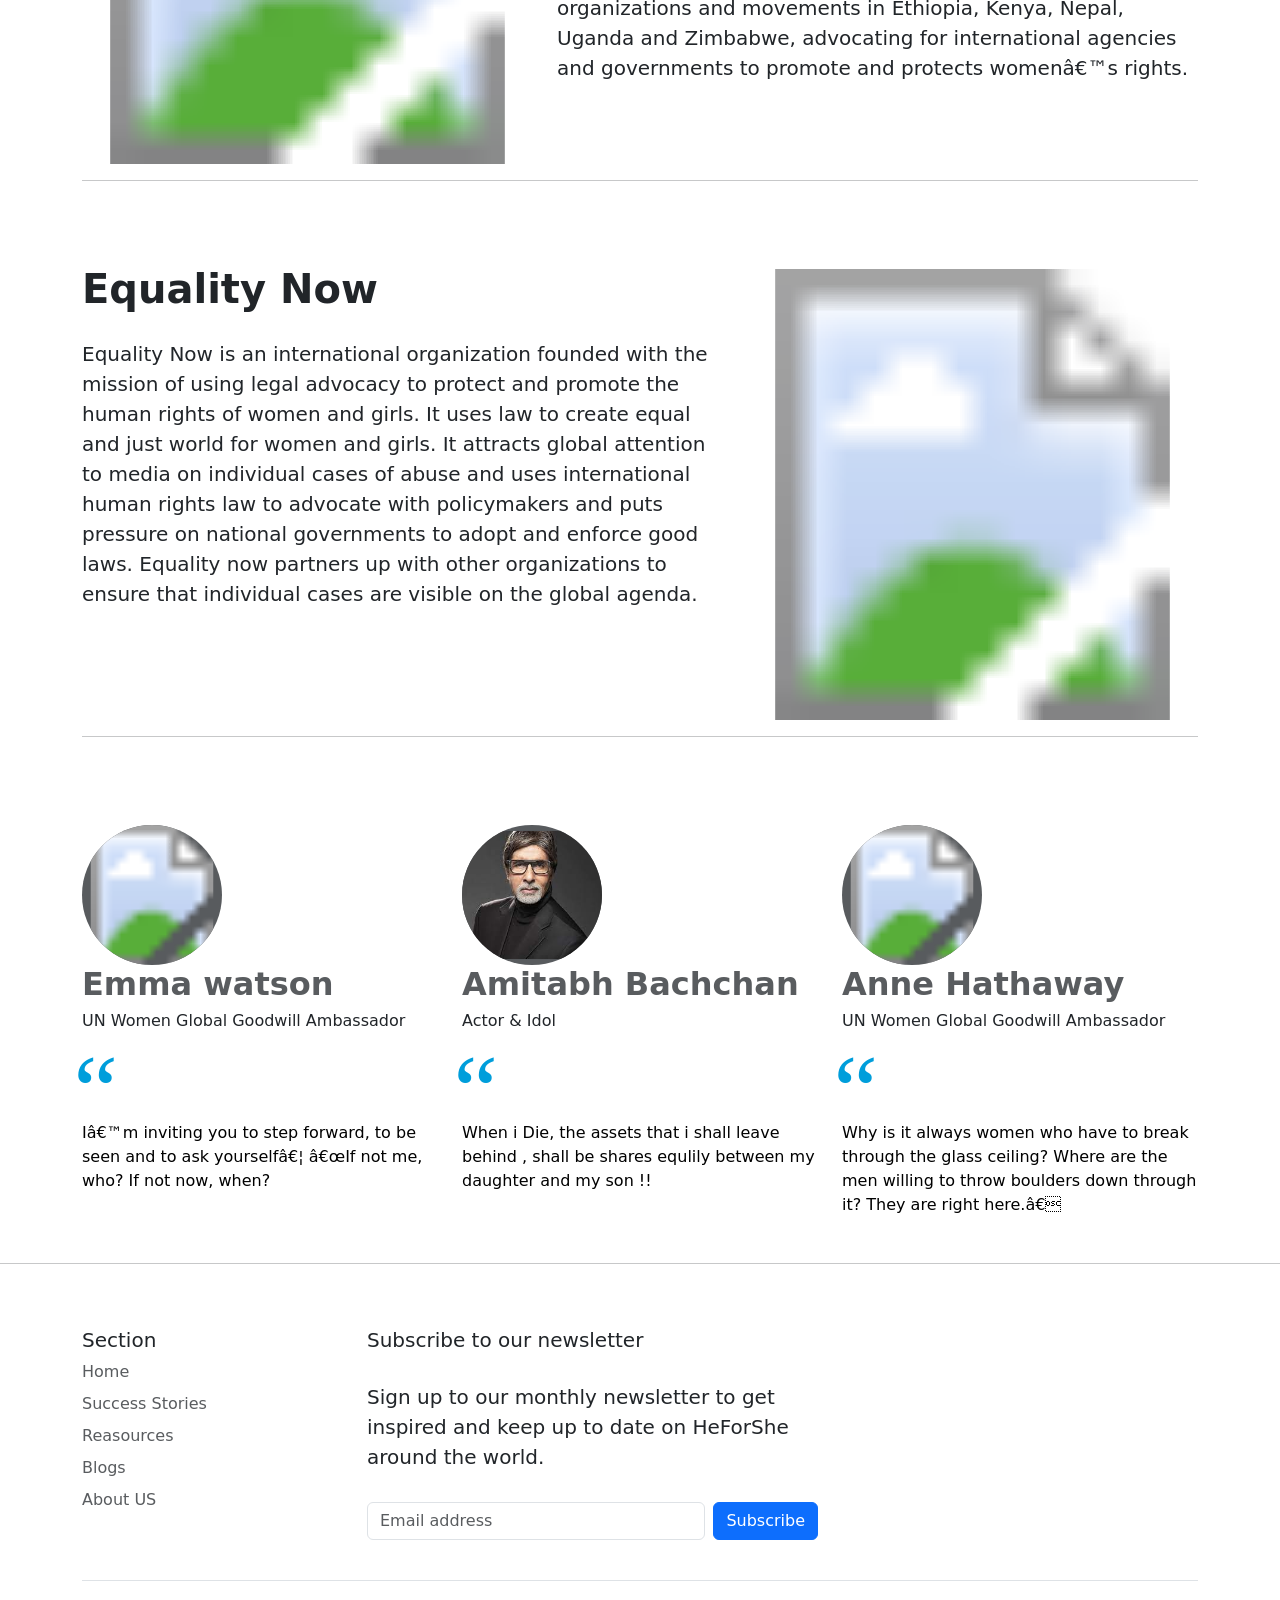
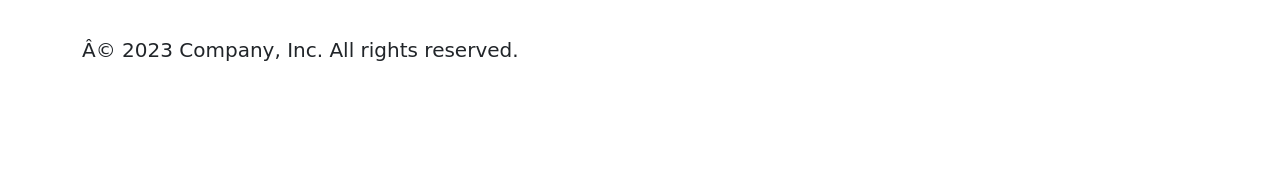
==== commit fbca70d9: "Update index.html" ====
--- a/index.html
+++ b/index.html
@@ -62,7 +62,7 @@
       <br>
       
       <p></p>
-      <hr class="featurette-divider">
+      
       <br>
       <br>
       <br>
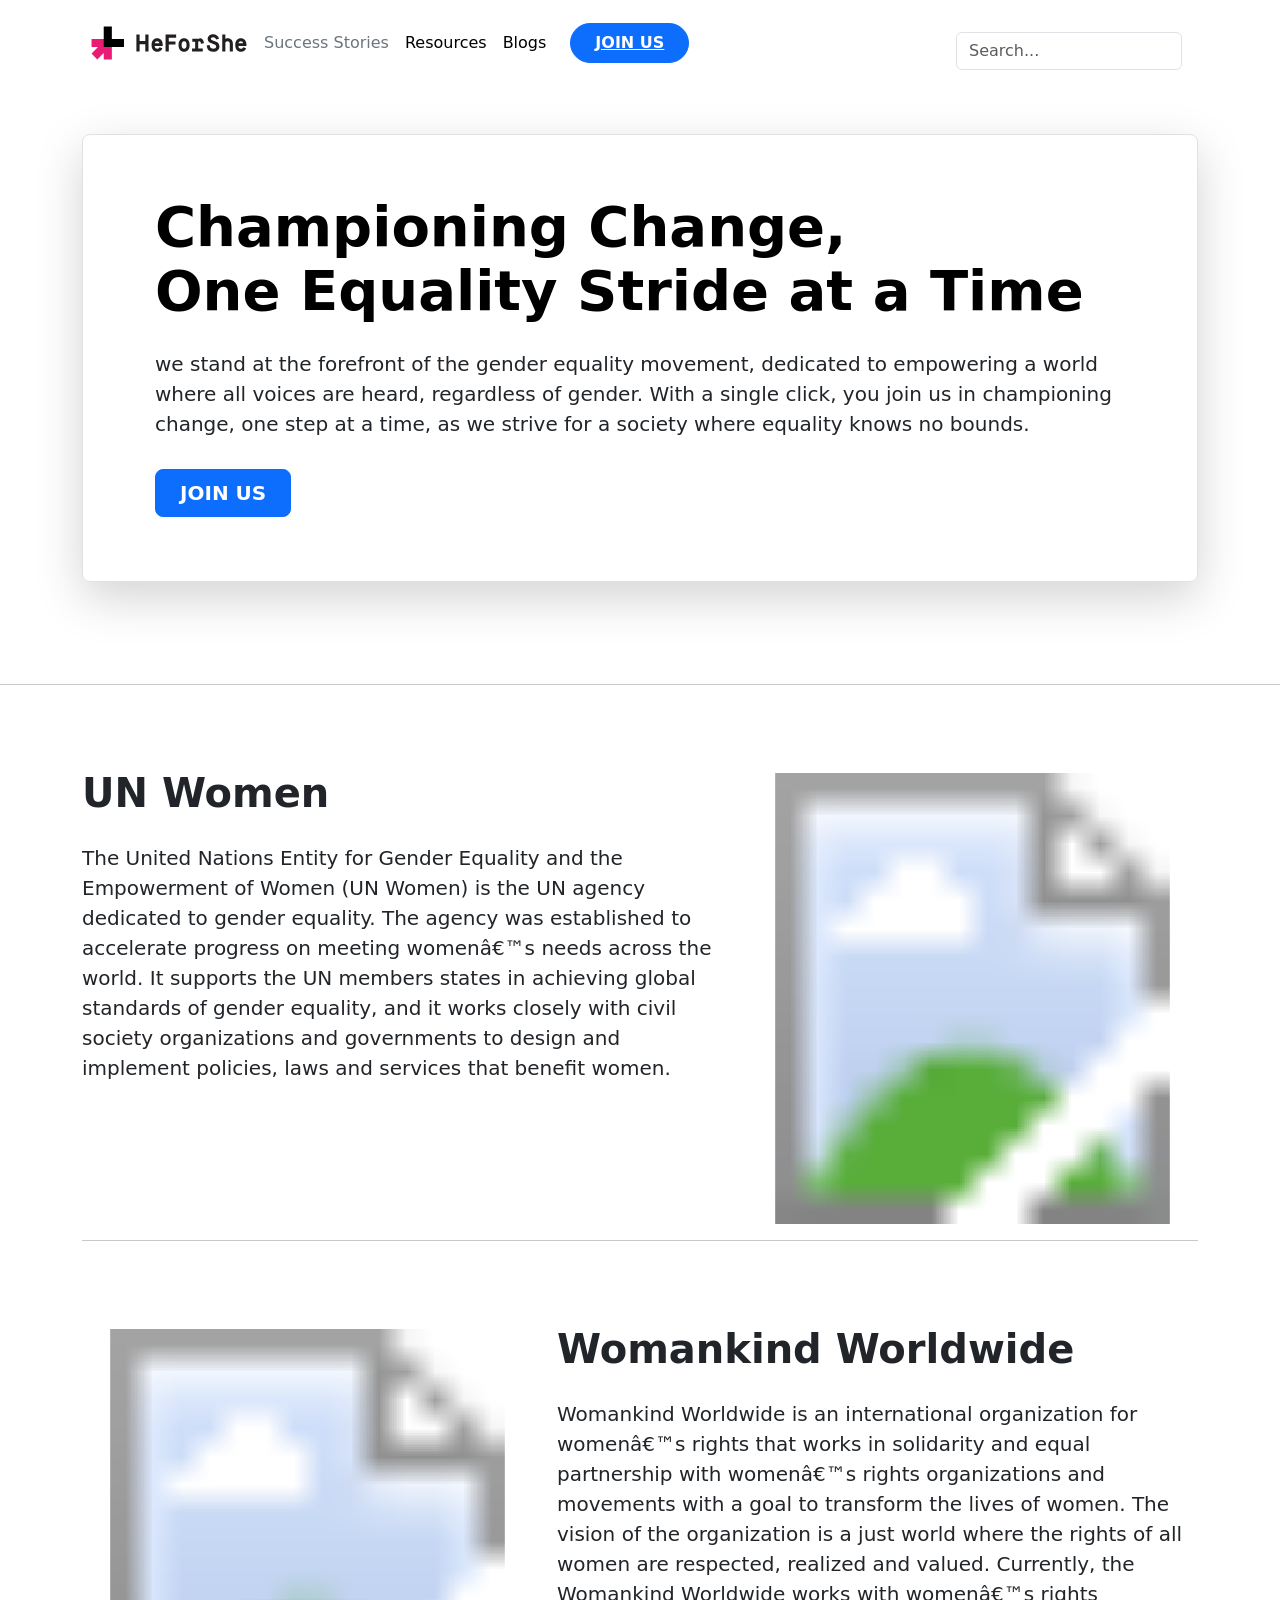
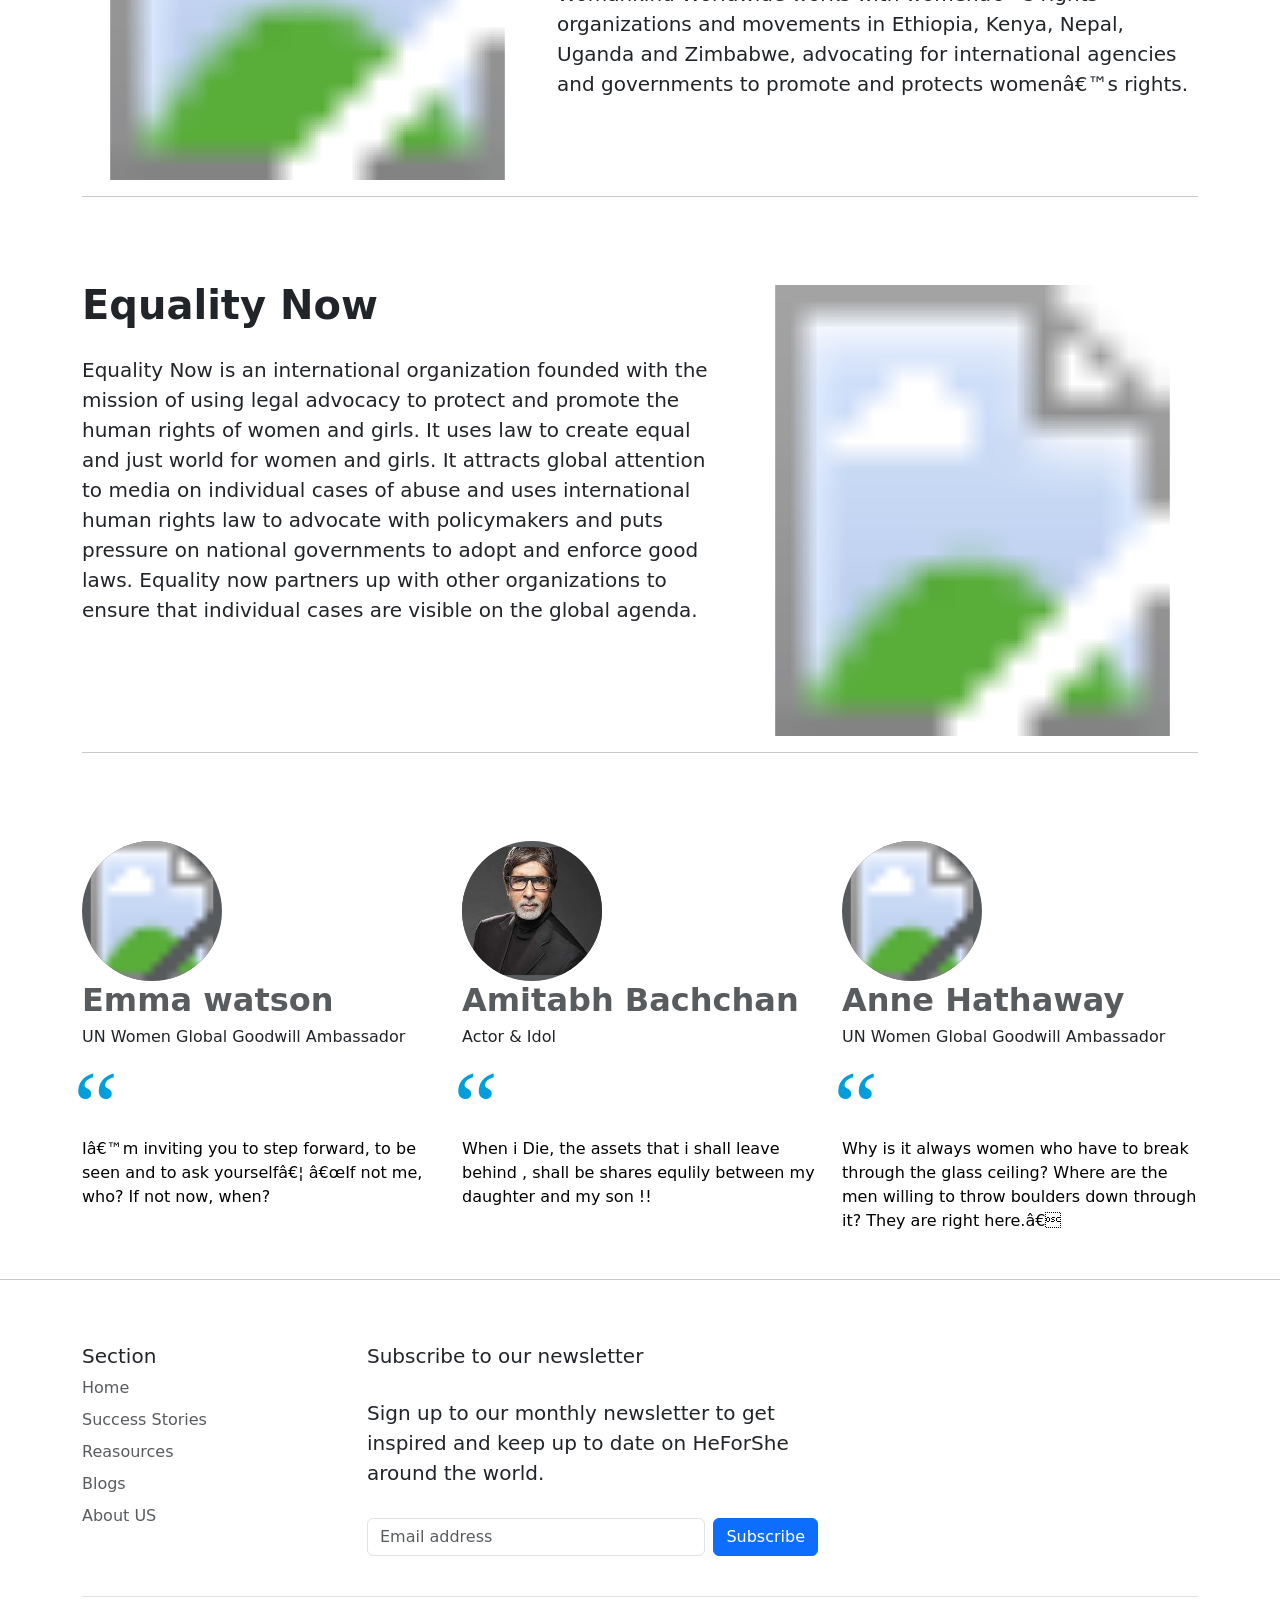
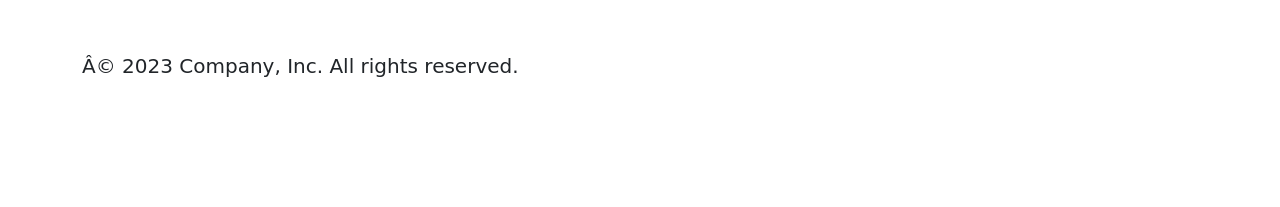
==== commit 408ead06: "Update index.html" ====
--- a/index.html
+++ b/index.html
@@ -7,7 +7,7 @@
     <link rel="stylesheet" href="style.css">
   </head>
   <body>
-    <header class="p-3  border-bottom">
+    <header class="p-3  ">
         <div class="container">
           <div class="d-flex flex-wrap align-items-center justify-content-center justify-content-lg-start">
             <a href="/" class="d-flex align-items-center mb-2  mb-lg-0 link-body-emphasis text-decoration-none">
@@ -62,7 +62,7 @@
       <br>
       
       <p></p>
-      
+      <hr class="featurette-divider">
       <br>
       <br>
       <br>
